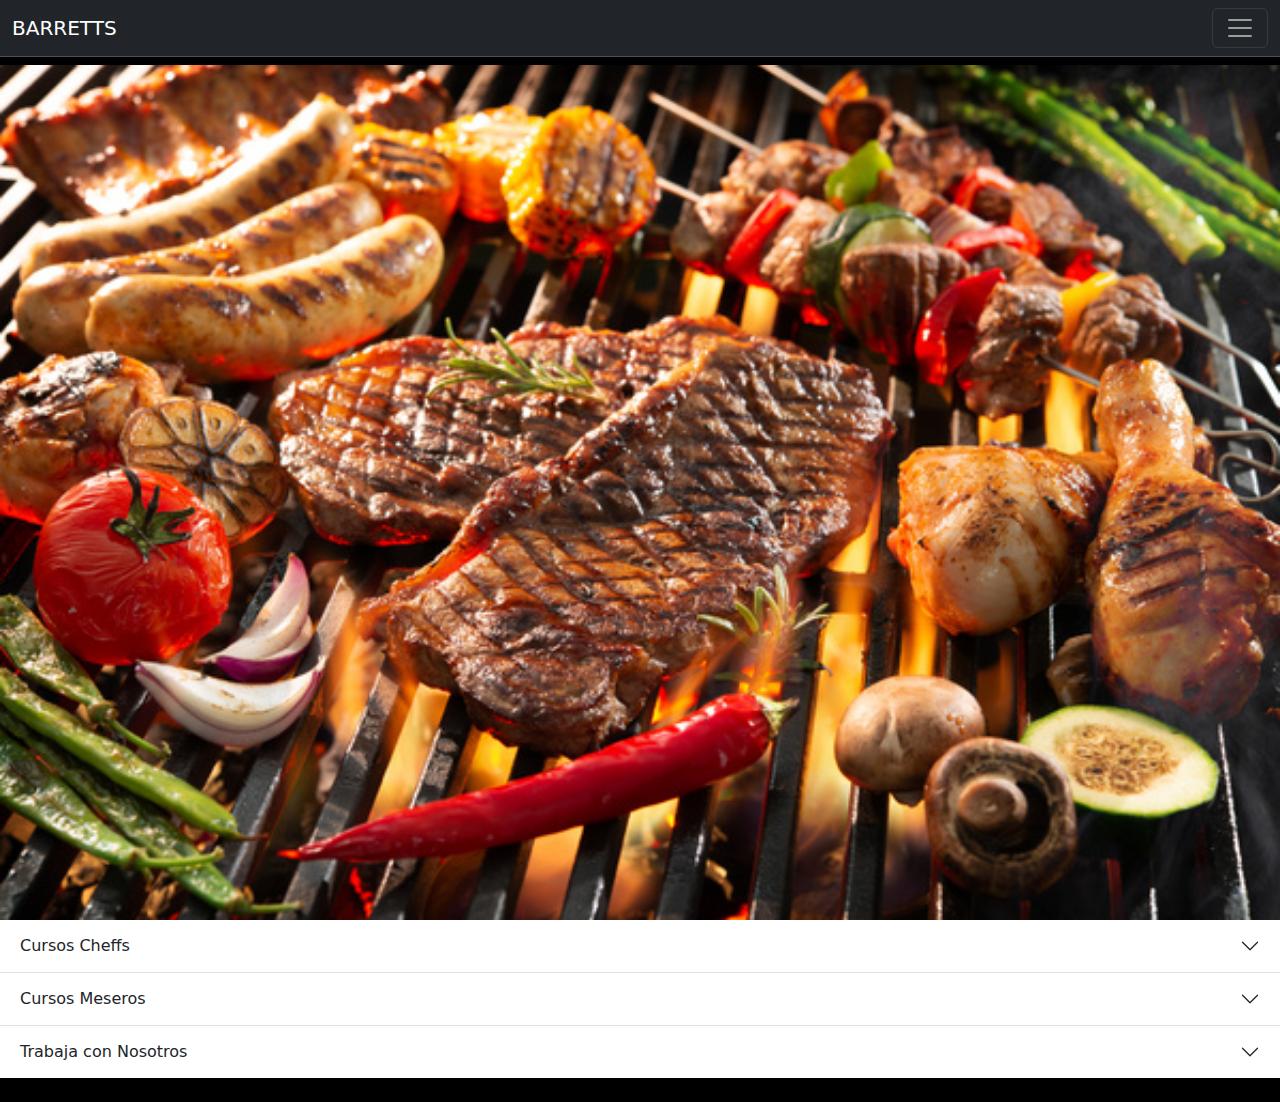
==== index.html @ 729cc98b "Update index.html" ====
<!doctype html>
<html lang="en">
  <head>
    <meta charset="utf-8">
    <meta name="viewport" content="width=device-width, initial-scale=1">
    <title>barrestts</title>
    <link href="https://cdn.jsdelivr.net/npm/bootstrap@5.3.3/dist/css/bootstrap.min.css" rel="stylesheet" integrity="sha384-QWTKZyjpPEjISv5WaRU9OFeRpok6YctnYmDr5pNlyT2bRjXh0JMhjY6hW+ALEwIH" crossorigin="anonymous">
    <link href="css/acordeon.css">
  </head>
  <body style="background-color:black;">
  <body>
    <nav class="navbar bg-dark border-bottom border-body" data-bs-theme="dark">
  <div class="container-fluid">
    <a class="navbar-brand" href="#">BARRETTS</a>
    <button class="navbar-toggler" type="button" data-bs-toggle="collapse" data-bs-target="#navbarSupportedContent" aria-controls="navbarSupportedContent" aria-expanded="false" aria-label="Toggle navigation">
      <span class="navbar-toggler-icon"></span>
    </button>
    <div class="collapse navbar-collapse" id="navbarSupportedContent">
      <ul class="navbar-nav me-auto mb-2 mb-lg-0">
        <li class="nav-item">
          <a class="nav-link active" aria-current="page" href="arroz.html">Arroz</a>
        </li>
        <li class="nav-item">
          <a class="nav-link" href="carnes.html">Carnes</a>
        </li>
        <li class="nav-item">
          <a class="nav-link" href="hamburguesas.html">Hamburguesas</a>
        </li>
        <li class="nav-item">
          <a class="nav-link" href="pescado.html">Pescados</a>
        </li>
        <li class="nav-item">
          <a class="nav-link" href="mixtos.html">Mixtos</a>
        </li>
        <li class="nav-item">
          <a class="nav-link" href="locales.html">locales</a>
        </li>
      </ul>
    </div>
  </div>
</nav>
    <h1></h1>
    <div id="carouselExampleSlidesOnly" class="carousel slide" data-bs-ride="carousel">
  <div class="carousel-inner">
    <div class="carousel-item active">
      <img src="imagen/AdobeStock_259910867.jpeg " class="d-block w-100" alt="...">
    </div>
    <div class="carousel-item">
      <img src="imagen/mariscos.jpg " class="d-block w-100" alt="...">
    </div>
    <div class="carousel-item">
      <img src="imagen/hamburguesas.jpg" class="d-block w-100" alt="...">
    </div>
  </div>
</div>

    <div class="accordion accordion-flush" id="accordionFlushExample" accordion-border-color="red">
  <div class="accordion-item">
    <h2 class="accordion-header">
      <button class="accordion-button collapsed" type="button" data-bs-toggle="collapse" data-bs-target="#flush-collapseOne" aria-expanded="false" aria-controls="flush-collapseOne">
        Cursos Cheffs
      </button>
    </h2>
    <div id="flush-collapseOne" class="accordion-collapse collapse" data-bs-parent="#accordionFlushExample">
      <div class="accordion-body">Placeholder content for this accordion, which is intended to demonstrate the <code>.accordion-flush</code> class. This is the first item's accordion body.</div>
    </div>
  </div>
  <div class="accordion-item">
    <h2 class="accordion-header">
      <button class="accordion-button collapsed" type="button" data-bs-toggle="collapse" data-bs-target="#flush-collapseTwo" aria-expanded="false" aria-controls="flush-collapseTwo">
        Cursos Meseros
      </button>
    </h2>
    <div id="flush-collapseTwo" class="accordion-collapse collapse" data-bs-parent="#accordionFlushExample">
      <div class="accordion-body">Placeholder content for this accordion, which is intended to demonstrate the <code>.accordion-flush</code> class. This is the second item's accordion body. Let's imagine this being filled with some actual content.</div>
    </div>
  </div>
  <div class="accordion-item">
    <h2 class="accordion-header">
      <button class="accordion-button collapsed" type="button" data-bs-toggle="collapse" data-bs-target="#flush-collapseThree" aria-expanded="false" aria-controls="flush-collapseThree">
        Trabaja con Nosotros
      </button>
    </h2>
    <div id="flush-collapseThree" class="accordion-collapse collapse" data-bs-parent="#accordionFlushExample">
      <div class="accordion-body">Placeholder content for this accordion, which is intended to demonstrate the <code>.accordion-flush</code> class. This is the third item's accordion body. Nothing more exciting happening here in terms of content, but just filling up the space to make it look, at least at first glance, a bit more representative of how this would look in a real-world application.</div>
    </div>
  </div>
</div>

    <!-- Facebook -->
<i class="fab fa-facebook" style="color: #3b5998;"></i>

<!-- Twitter -->
<i class="fab fa-twitter" style="color: #55acee;"></i>

<!-- Google -->
<i class="fab fa-google" style="color: #dd4b39;"></i>

<!-- Instagram -->
<i class="fab fa-instagram" style="color: #ac2bac;"></i>


<!-- Youtube -->
<i class="fab fa-youtube" style="color: #ed302f;"></i>


<!-- Whatsapp -->
<i class="fab fa-whatsapp" style="color: #25d366;"></i>

    <div align="center">
<button type="button" class="btn btn-facebook btn-fab rounded-circle">
    <i class="fab fa-facebook"></i>
</button>
<button type="button" class="btn btn-twitter btn-fab rounded-circle">
    <i class="fab fa-twitter"></i>
</button>
<button type="button" class="btn btn-instagram btn-fab rounded-circle">
    <i class="fab fa-instagram"></i>
</button>
<button type="button" class="btn btn-pinterest btn-fab rounded-circle">
    <i class="fab fa-pinterest"></i>
</button>
<button type="button" class="btn btn-youtube btn-fab rounded-circle">
    <i class="fab fa-youtube"></i>
</button>
<button type="button" class="btn btn-vimeo btn-fab rounded-circle">
    <i class="fab fa-vimeo-v"></i>
</button>
<button type="button" class="btn btn-slack btn-fab rounded-circle">
    <i class="fab fa-slack"></i>
</button>
<button type="button" class="btn btn-dribbble btn-fab rounded-circle">
    <i class="fab fa-dribbble"></i>
</button>
    </div>

    
    <script src="https://cdn.jsdelivr.net/npm/bootstrap@5.3.3/dist/js/bootstrap.bundle.min.js" integrity="sha384-YvpcrYf0tY3lHB60NNkmXc5s9fDVZLESaAA55NDzOxhy9GkcIdslK1eN7N6jIeHz" crossorigin="anonymous"></script>
  </body>
</html>
---- css/acordeon.css ----
.accordion {
	--bs-accordion-btn-color: ghostwhite;
	--bs-accordion-btn-bg: pink;
	--bs-accordion-active-color: maroon;
	--bs-accordion-active-bg: lightpink;
}
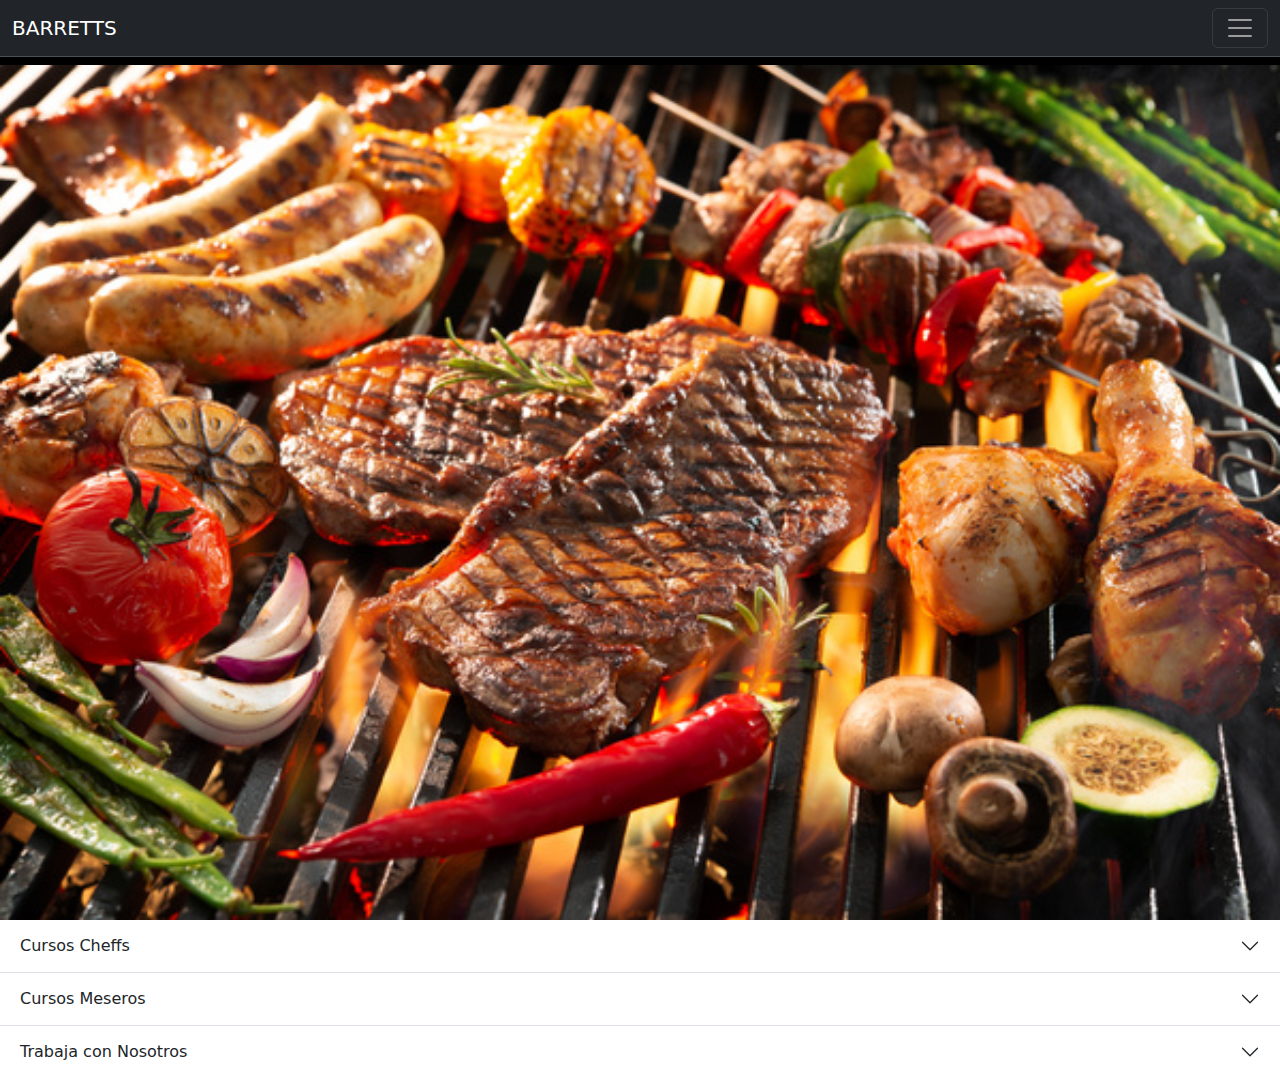
==== commit 79e923c3: "Update index.html" ====
--- a/index.html
+++ b/index.html
@@ -108,30 +108,7 @@
 <i class="fab fa-whatsapp" style="color: #25d366;"></i>
 
     <div align="center">
-<button type="button" class="btn btn-facebook btn-fab rounded-circle">
-    <i class="fab fa-facebook"></i>
-</button>
-<button type="button" class="btn btn-twitter btn-fab rounded-circle">
-    <i class="fab fa-twitter"></i>
-</button>
-<button type="button" class="btn btn-instagram btn-fab rounded-circle">
-    <i class="fab fa-instagram"></i>
-</button>
-<button type="button" class="btn btn-pinterest btn-fab rounded-circle">
-    <i class="fab fa-pinterest"></i>
-</button>
-<button type="button" class="btn btn-youtube btn-fab rounded-circle">
-    <i class="fab fa-youtube"></i>
-</button>
-<button type="button" class="btn btn-vimeo btn-fab rounded-circle">
-    <i class="fab fa-vimeo-v"></i>
-</button>
-<button type="button" class="btn btn-slack btn-fab rounded-circle">
-    <i class="fab fa-slack"></i>
-</button>
-<button type="button" class="btn btn-dribbble btn-fab rounded-circle">
-    <i class="fab fa-dribbble"></i>
-</button>
+<?php includes 'botones.html';?>
     </div>
 
     
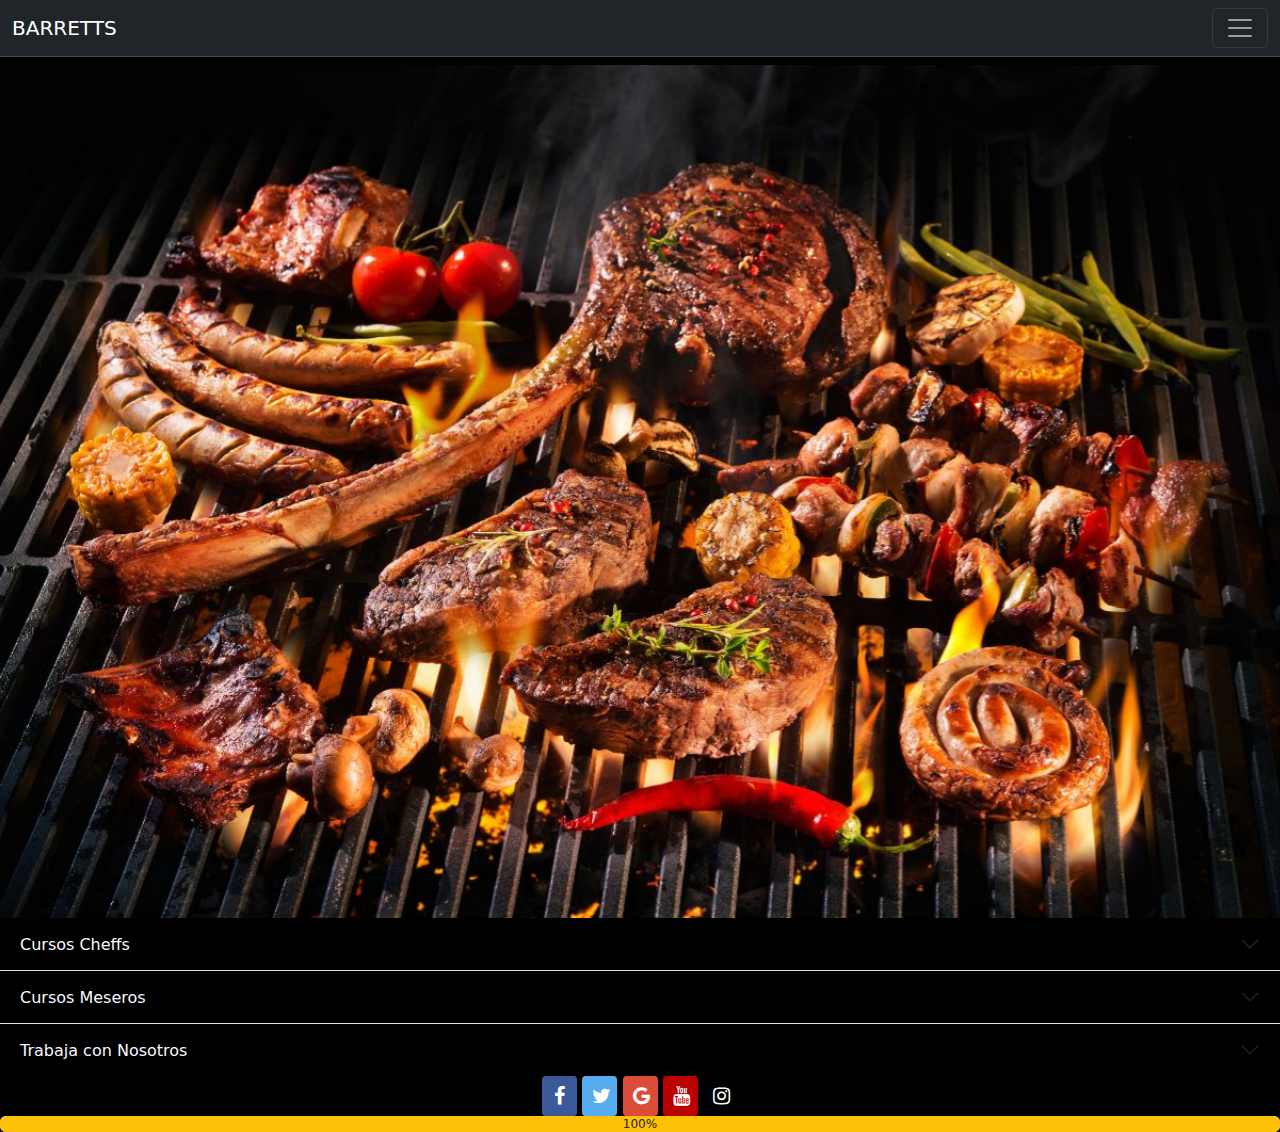
==== commit 465e9883: "Update index.html" ====
--- a/index.html
+++ b/index.html
@@ -5,7 +5,9 @@
     <meta name="viewport" content="width=device-width, initial-scale=1">
     <title>barrestts</title>
     <link href="https://cdn.jsdelivr.net/npm/bootstrap@5.3.3/dist/css/bootstrap.min.css" rel="stylesheet" integrity="sha384-QWTKZyjpPEjISv5WaRU9OFeRpok6YctnYmDr5pNlyT2bRjXh0JMhjY6hW+ALEwIH" crossorigin="anonymous">
-    <link href="css/acordeon.css">
+    <link rel="stylesheet" href="https://cdnjs.cloudflare.com/ajax/libs/font-awesome/4.7.0/css/font-awesome.min.css">
+    <link rel="stylesheet" href="css/acordeon.css">
+    <link rel="stylesheet" href="css/botones.css">
   </head>
   <body style="background-color:black;">
   <body>
@@ -27,10 +29,13 @@
           <a class="nav-link" href="hamburguesas.html">Hamburguesas</a>
         </li>
         <li class="nav-item">
-          <a class="nav-link" href="pescado.html">Pescados</a>
+          <a class="nav-link" href="marisco.html">Mariscos</a>
         </li>
         <li class="nav-item">
           <a class="nav-link" href="mixtos.html">Mixtos</a>
+        </li>
+        <li class="nav-item">
+          <a class="nav-link" href="pescados.html">Pescados</a>
         </li>
         <li class="nav-item">
           <a class="nav-link" href="locales.html">locales</a>
@@ -43,7 +48,7 @@
     <div id="carouselExampleSlidesOnly" class="carousel slide" data-bs-ride="carousel">
   <div class="carousel-inner">
     <div class="carousel-item active">
-      <img src="imagen/AdobeStock_259910867.jpeg " class="d-block w-100" alt="...">
+      <img src="imagen/carnes.jpg " class="d-block w-100" alt="...">
     </div>
     <div class="carousel-item">
       <img src="imagen/mariscos.jpg " class="d-block w-100" alt="...">
@@ -54,7 +59,7 @@
   </div>
 </div>
 
-    <div class="accordion accordion-flush" id="accordionFlushExample" accordion-border-color="red">
+    <div class="accordion accordion-flush" id="accordionFlushExample" bg-dark >
   <div class="accordion-item">
     <h2 class="accordion-header">
       <button class="accordion-button collapsed" type="button" data-bs-toggle="collapse" data-bs-target="#flush-collapseOne" aria-expanded="false" aria-controls="flush-collapseOne">
@@ -87,29 +92,23 @@
   </div>
 </div>
 
-    <!-- Facebook -->
-<i class="fab fa-facebook" style="color: #3b5998;"></i>
+    <div align="center">
 
-<!-- Twitter -->
-<i class="fab fa-twitter" style="color: #55acee;"></i>
+<!-- Add font awesome icons -->
+<a href="#" class="fa fa-facebook"></a>
+<a href="#" class="fa fa-twitter"></a>
+<a href="#" class="fa fa-google"></a>
+<a href="#" class="fa fa-youtube"></a>
+<a href="#" class="fa fa-instagram"></a>
+    </div>
+      
+    <div align="center">
+<?php includes "botones.php";?>
+    </div>
 
-<!-- Google -->
-<i class="fab fa-google" style="color: #dd4b39;"></i>
-
-<!-- Instagram -->
-<i class="fab fa-instagram" style="color: #ac2bac;"></i>
-
-
-<!-- Youtube -->
-<i class="fab fa-youtube" style="color: #ed302f;"></i>
-
-
-<!-- Whatsapp -->
-<i class="fab fa-whatsapp" style="color: #25d366;"></i>
-
-    <div align="center">
-<?php includes 'botones.html';?>
-    </div>
+    <div class="progress" role="progressbar" aria-label="Warning example" aria-valuenow="75" aria-valuemin="0" aria-valuemax="100">
+  <div class="progress-bar bg-warning text-dark" style="width: 100%">100%</div>
+</div>
 
     
     <script src="https://cdn.jsdelivr.net/npm/bootstrap@5.3.3/dist/js/bootstrap.bundle.min.js" integrity="sha384-YvpcrYf0tY3lHB60NNkmXc5s9fDVZLESaAA55NDzOxhy9GkcIdslK1eN7N6jIeHz" crossorigin="anonymous"></script>
--- a/css/acordeon.css
+++ b/css/acordeon.css
@@ -1,6 +1,6 @@
 .accordion {
 	--bs-accordion-btn-color: ghostwhite;
-	--bs-accordion-btn-bg: pink;
+	--bs-accordion-btn-bg: black;
 	--bs-accordion-active-color: maroon;
-	--bs-accordion-active-bg: lightpink;
+	--bs-accordion-active-bg: braun;
 }
--- a/css/botones.css
+++ b/css/botones.css
@@ -0,0 +1,124 @@
+
+.fa {
+  padding: 10px;
+  font-size: 20px;
+  width: 35px;
+  text-align: center;
+  text-decoration: none;
+  border-radius: 10%;
+}
+
+.fa:hover {
+    opacity: 0.7;
+}
+
+.fa-facebook {
+  background: #3B5998;
+  color: white;
+}
+
+.fa-twitter {
+  background: #55ACEE;
+  color: white;
+}
+
+.fa-google {
+  background: #dd4b39;
+  color: white;
+}
+
+.fa-linkedin {
+  background: #007bb5;
+  color: white;
+}
+
+.fa-youtube {
+  background: #bb0000;
+  color: white;
+}
+
+.fa-instagram {
+  background: #12568;
+  color: white;
+}
+
+.fa-pinterest {
+  background: #cb2027;
+  color: white;
+}
+
+.fa-snapchat-ghost {
+  background: #fffc00;
+  color: white;
+  text-shadow: -1px 0 black, 0 1px black, 1px 0 black, 0 -1px black;
+}
+
+.fa-skype {
+  background: #00aff0;
+  color: white;
+}
+
+.fa-android {
+  background: #a4c639;
+  color: white;
+}
+
+.fa-dribbble {
+  background: #ea4c89;
+  color: white;
+}
+
+.fa-vimeo {
+  background: #45bbff;
+  color: white;
+}
+
+.fa-tumblr {
+  background: #2c4762;
+  color: white;
+}
+
+.fa-vine {
+  background: #00b489;
+  color: white;
+}
+
+.fa-foursquare {
+  background: #45bbff;
+  color: white;
+}
+
+.fa-stumbleupon {
+  background: #eb4924;
+  color: white;
+}
+
+.fa-flickr {
+  background: #f40083;
+  color: white;
+}
+
+.fa-yahoo {
+  background: #430297;
+  color: white;
+}
+
+.fa-soundcloud {
+  background: #ff5500;
+  color: white;
+}
+
+.fa-reddit {
+  background: #ff5700;
+  color: white;
+}
+
+.fa-rss {
+  background: #ff6600;
+  color: white;
+}
+
+.fa-telegram {
+  background: #85C1E9 ;
+  color: white;
+}
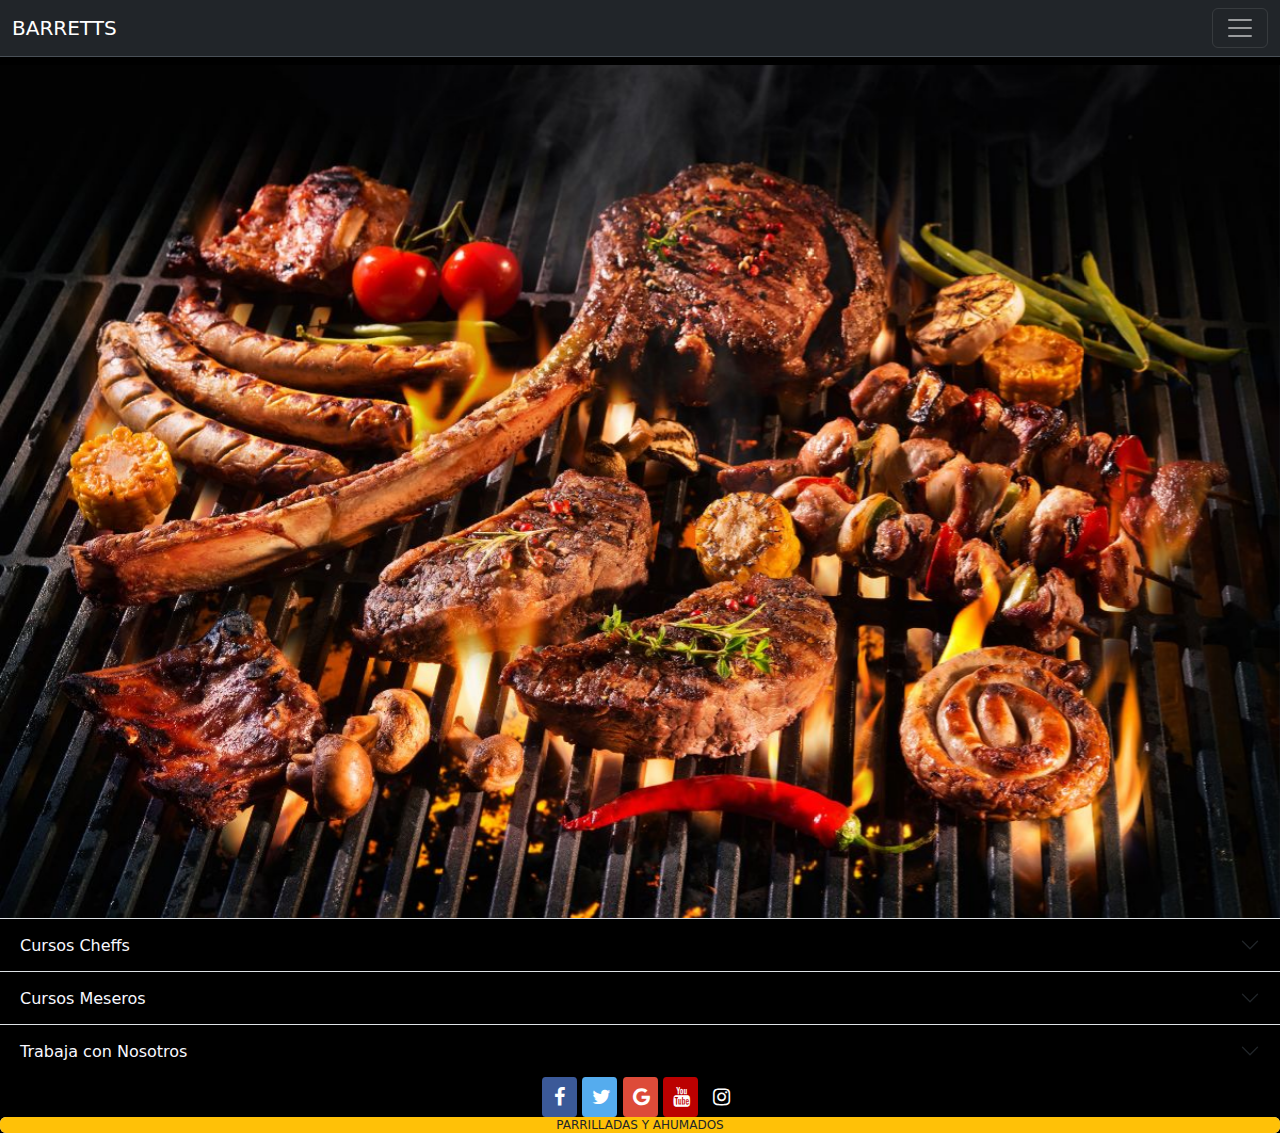
==== commit 3f8be827: "Update index.html" ====
--- a/index.html
+++ b/index.html
@@ -45,7 +45,7 @@
   </div>
 </nav>
     <h1></h1>
-    <div id="carouselExampleSlidesOnly" class="carousel slide" data-bs-ride="carousel">
+    <div id="carouselExampleSlidesOnly" class="carousel slide bg-dark border-bottom border-body" data-bs-ride="carousel">
   <div class="carousel-inner">
     <div class="carousel-item active">
       <img src="imagen/carnes.jpg " class="d-block w-100" alt="...">
@@ -87,7 +87,7 @@
       </button>
     </h2>
     <div id="flush-collapseThree" class="accordion-collapse collapse" data-bs-parent="#accordionFlushExample">
-      <div class="accordion-body">Placeholder content for this accordion, which is intended to demonstrate the <code>.accordion-flush</code> class. This is the third item's accordion body. Nothing more exciting happening here in terms of content, but just filling up the space to make it look, at least at first glance, a bit more representative of how this would look in a real-world application.</div>
+      <div class="accordion-body">DISPONE UN LOCAL - TRABAJA - COLABORA - INVIERTE CON NOSOTROS<code>CONTACTA DE INMEDIATO</code><a href="oportunidad.html">CONOCER AQUI LAS OPCIONES</a>.</div>
     </div>
   </div>
 </div>
@@ -107,7 +107,7 @@
     </div>
 
     <div class="progress" role="progressbar" aria-label="Warning example" aria-valuenow="75" aria-valuemin="0" aria-valuemax="100">
-  <div class="progress-bar bg-warning text-dark" style="width: 100%">100%</div>
+  <div class="progress-bar bg-warning text-dark" style="width: 100%">PARRILLADAS Y AHUMADOS</div>
 </div>
 
     
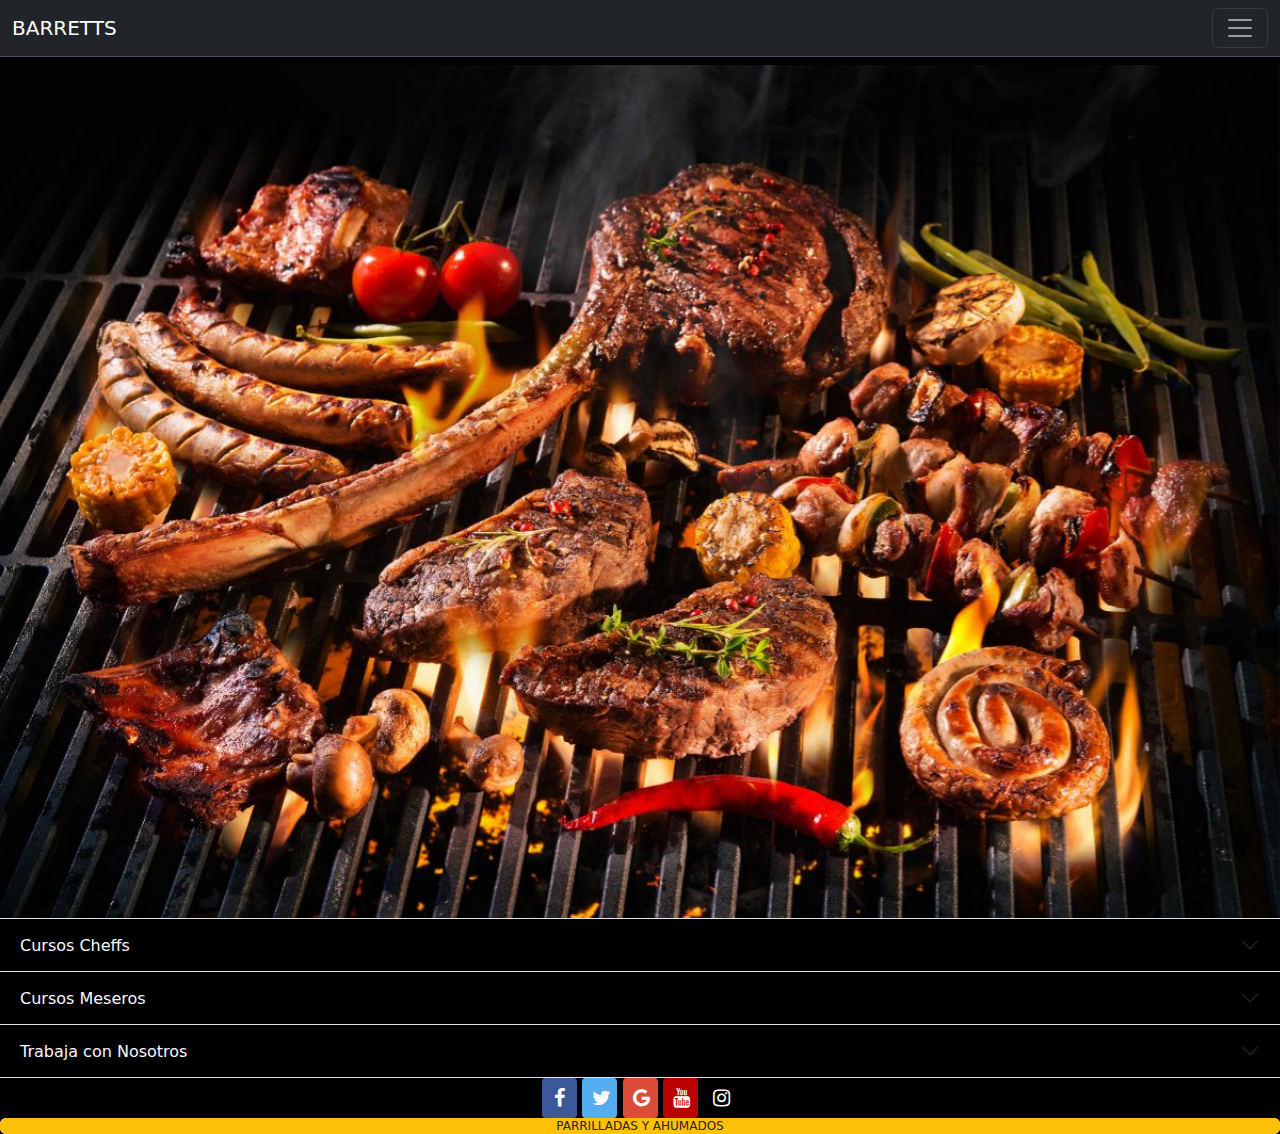
==== commit 92a14863: "Update index.html" ====
--- a/index.html
+++ b/index.html
@@ -59,7 +59,7 @@
   </div>
 </div>
 
-    <div class="accordion accordion-flush" id="accordionFlushExample" bg-dark >
+    <div class="accordion accordion-flush bg-dark border-bottom border-body" id="accordionFlushExample">
   <div class="accordion-item">
     <h2 class="accordion-header">
       <button class="accordion-button collapsed" type="button" data-bs-toggle="collapse" data-bs-target="#flush-collapseOne" aria-expanded="false" aria-controls="flush-collapseOne">
@@ -67,7 +67,7 @@
       </button>
     </h2>
     <div id="flush-collapseOne" class="accordion-collapse collapse" data-bs-parent="#accordionFlushExample">
-      <div class="accordion-body">Placeholder content for this accordion, which is intended to demonstrate the <code>.accordion-flush</code> class. This is the first item's accordion body.</div>
+      <div class="accordion-body bg-dark text-warning">Placeholder content for this accordion, which is intended to demonstrate the <code>.accordion-flush</code> class. This is the first item's accordion body.</div>
     </div>
   </div>
   <div class="accordion-item">
@@ -77,7 +77,7 @@
       </button>
     </h2>
     <div id="flush-collapseTwo" class="accordion-collapse collapse" data-bs-parent="#accordionFlushExample">
-      <div class="accordion-body">Placeholder content for this accordion, which is intended to demonstrate the <code>.accordion-flush</code> class. This is the second item's accordion body. Let's imagine this being filled with some actual content.</div>
+      <div class="accordion-body bg-dark text-warning">Placeholder content for this accordion, which is intended to demonstrate the <code>.accordion-flush</code> class. This is the second item's accordion body. Let's imagine this being filled with some actual content.</div>
     </div>
   </div>
   <div class="accordion-item">
@@ -87,7 +87,7 @@
       </button>
     </h2>
     <div id="flush-collapseThree" class="accordion-collapse collapse" data-bs-parent="#accordionFlushExample">
-      <div class="accordion-body">DISPONE UN LOCAL - TRABAJA - COLABORA - INVIERTE CON NOSOTROS<code>CONTACTA DE INMEDIATO</code><a href="oportunidad.html">CONOCER AQUI LAS OPCIONES</a>.</div>
+      <div class="accordion-body bg-dark text-warning">DISPONE UN LOCAL - TRABAJA - COLABORA - INVIERTE CON NOSOTROS<code>CONTACTA DE INMEDIATO</code><a href="oportunidad.html">CONOCER AQUI LAS OPCIONES</a>.</div>
     </div>
   </div>
 </div>
